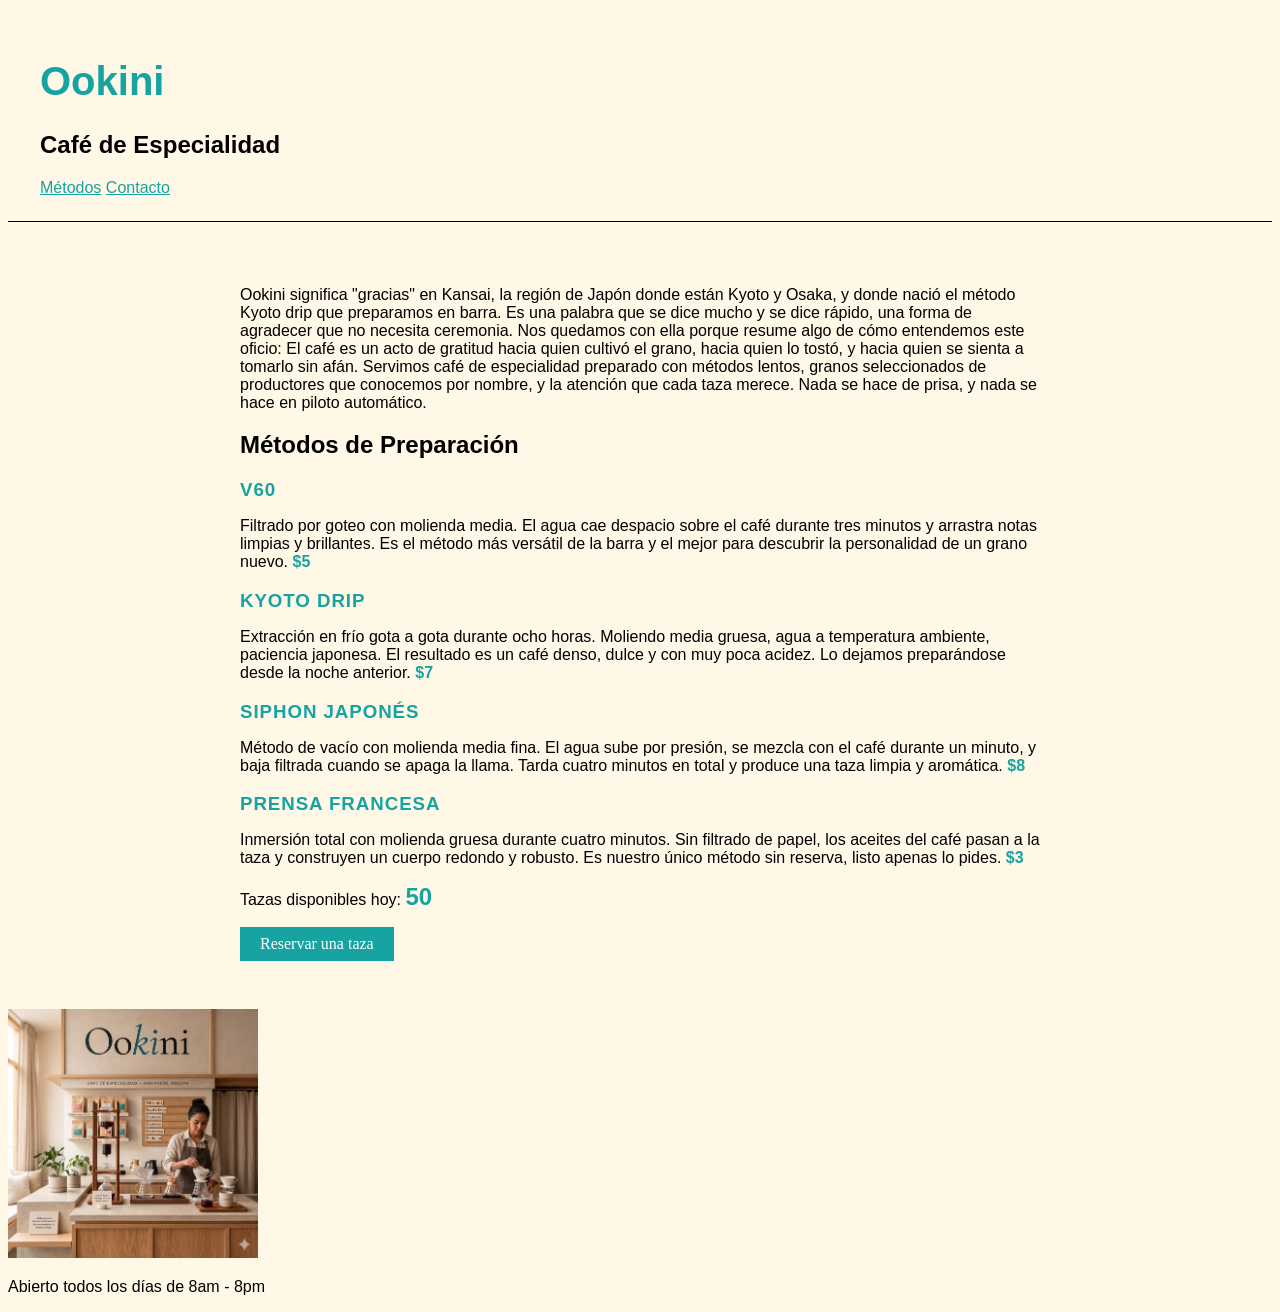
==== index.html @ 82b9a917 "Versión inicial proyecto Ookini" ====
<!DOCTYPE html>
<html lang="es">
<head>
    <meta charset="UTF-8">
    <meta name="viewport" content="width=device-width, initial-scale=1.0">
    <link rel="stylesheet" href="styles.css">
    <title>Ookini</title>
</head>
<body>

<header>
    <h1>Ookini</h1>
    <h2>Café de Especialidad</h2>
    <nav>
        <a href="#metodos">Métodos</a>
        <a href="#contacto">Contacto</a>
    </nav>
</header>    
<main>
    <section id="metodos">
        <p>
            Ookini significa "gracias" en Kansai, la región de Japón donde están Kyoto y Osaka, y donde
            nació el método Kyoto drip que preparamos en barra. Es una palabra que se dice mucho y se dice 
            rápido, una forma de agradecer que no necesita ceremonia. Nos quedamos con ella porque resume algo 
            de cómo entendemos este oficio: El café es un acto de gratitud hacia quien cultivó el grano, hacia
            quien lo tostó, y hacia quien se sienta a tomarlo sin afán. Servimos café de especialidad preparado 
            con métodos lentos, granos seleccionados de productores que conocemos por nombre, y la atención
            que cada taza merece. Nada se hace de prisa, y nada se hace en piloto automático.
        </p>

        <h2>Métodos de Preparación</h2>

        <h3 class="metodo-titulo">V60</h3>
        <p>
            Filtrado por goteo con molienda media. El agua cae despacio sobre el café durante tres minutos
            y arrastra notas limpias y brillantes. Es el método más versátil de la barra y el mejor para
            descubrir la personalidad de un grano nuevo.
            <span class="precio">$5</span> 
        </p>

        <h3 class="metodo-titulo">Kyoto Drip</h3>
        <p>
            Extracción en frío gota a gota durante ocho horas. Moliendo media gruesa, agua a temperatura ambiente,
            paciencia japonesa. El resultado es un café denso, dulce y con muy poca acidez. Lo dejamos preparándose
            desde la noche anterior.
            <span class="precio">$7</span>
        </p>

        <h3 class="metodo-titulo">Siphon Japonés</h3>
        <p>
            Método de vacío con molienda media fina. El agua sube por presión, se mezcla con el café durante un minuto,
            y baja filtrada cuando se apaga la llama. Tarda cuatro minutos en total y produce una taza limpia y aromática.
            <span class="precio">$8</span>
        </p>

        <h3 class="metodo-titulo">Prensa Francesa</h3>
        <p>
            Inmersión total con molienda gruesa durante cuatro minutos. Sin filtrado de papel,
            los aceites del café pasan a la taza y construyen un cuerpo redondo y robusto. Es 
            nuestro único método sin reserva, listo apenas lo pides.
            <span class="precio">$3</span>
        </p>
    </section>
    <section id="reservas">
        <p>Tazas disponibles hoy: <span id="contador-tazas">50</span></p>
        <button id="boton-reservar">Reservar una taza</button>
    </section>
</main>

<footer id="contacto">
    <img src="ookini-barra.png" alt="Barra de Ookini, café de especialidad" width="250">
    <p>Abierto todos los días de  8am - 8pm</p>
</footer>

<script src="script.js"></script>
</body>
</html>
---- styles.css ----
body {
    background-color: #FFF8E7;
    font-family: Arial, Helvetica, sans-serif;
    color: #000000;
}

h1 {
    color: #16A3A2;
    font-size: 2.5rem;
}

header {
    padding: 1.5rem 2rem;
    border-bottom: 1px solid #000000;
}

nav a {
    color: #16A3A2;
}

main {
    padding: 3rem 2rem;
    max-width: 800px;    
    margin: 0 auto;
}

.metodo-titulo {
    font-size: 1.1 rem;
    letter-spacing: 0.05em;
    text-transform: uppercase;
    margin-bottom: 0.25rem;
    color: #16A3A2;
}

.precio {
    font-weight: bold;
    color: #16A3A2;
}

#contador-tazas {
    font-size: 1.5rem;
    font-weight: bold;
    color: #16A3A2;
}

#boton-reservar {
    display: block;
    margin-top: 1rem;
    padding: 0.5rem 1.25rem;
    background-color: #16A3A2;
    color: #FFFFFF;
    border: none;
    font-family: Georgia, serif;
    font-size: 1rem;
    cursor: pointer;
}
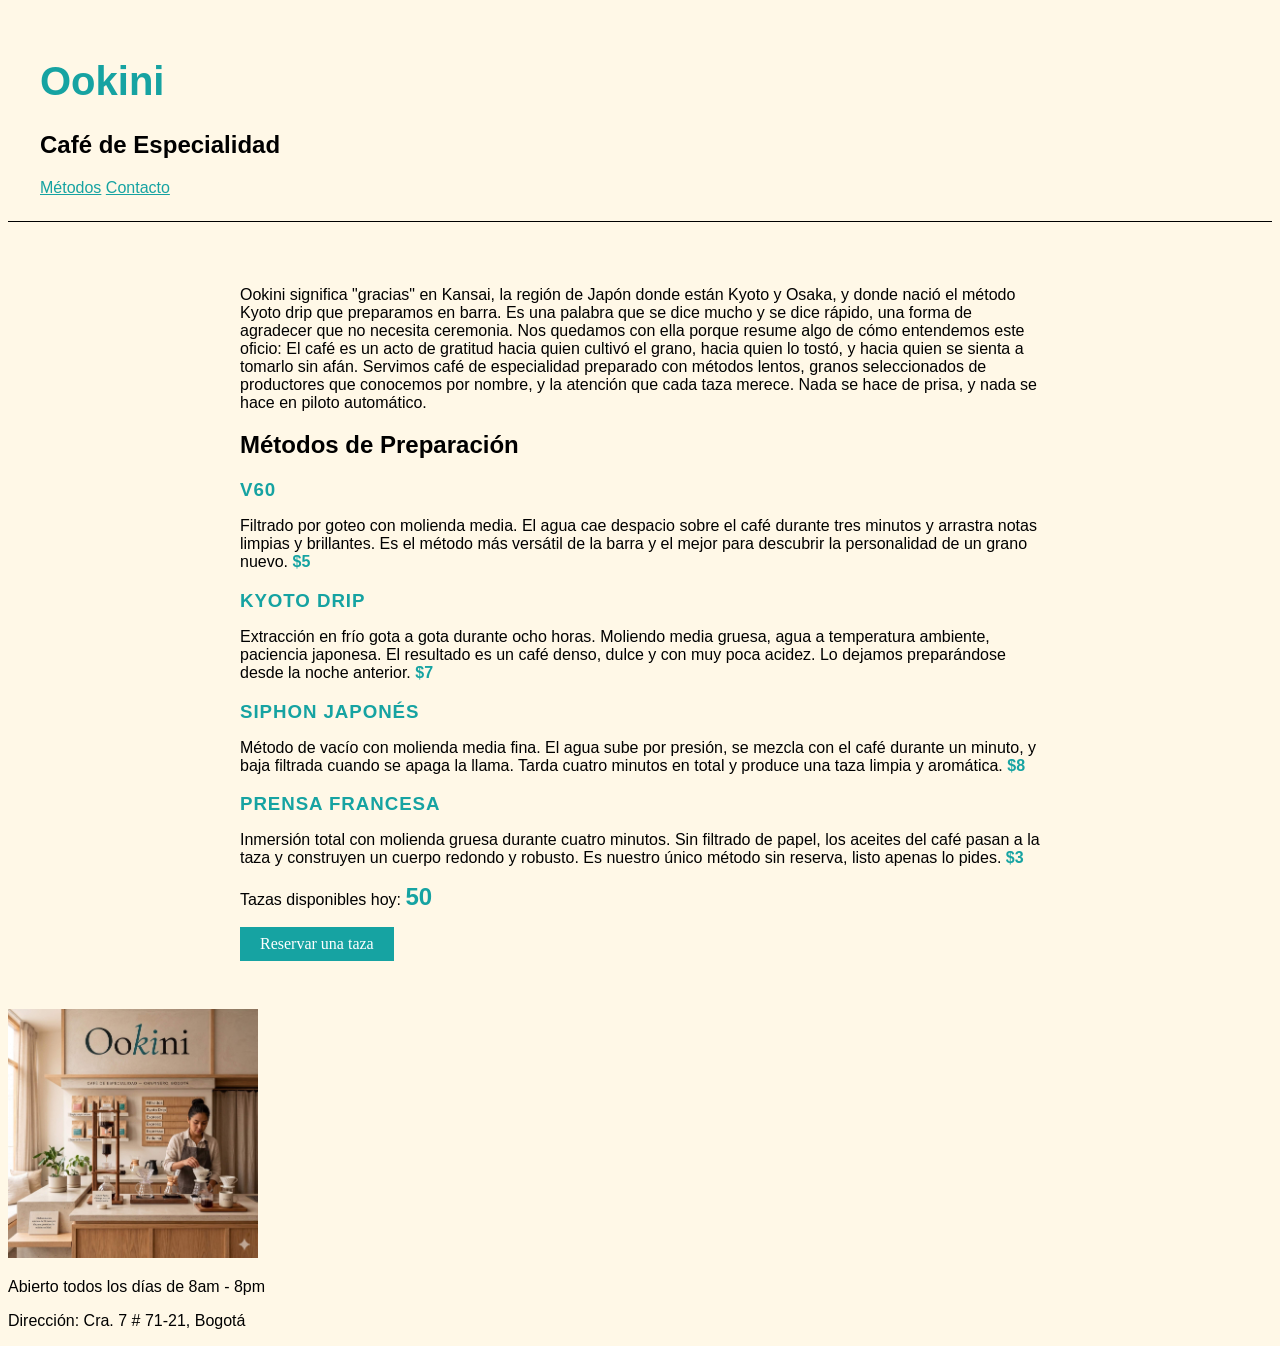
==== commit da94bb28: "Agregar dirección en el Footer" ====
--- a/index.html
+++ b/index.html
@@ -70,6 +70,7 @@
 <footer id="contacto">
     <img src="ookini-barra.png" alt="Barra de Ookini, café de especialidad" width="250">
     <p>Abierto todos los días de  8am - 8pm</p>
+    <p>Dirección: Cra. 7 # 71-21, Bogotá</p>
 </footer>
 
 <script src="script.js"></script>
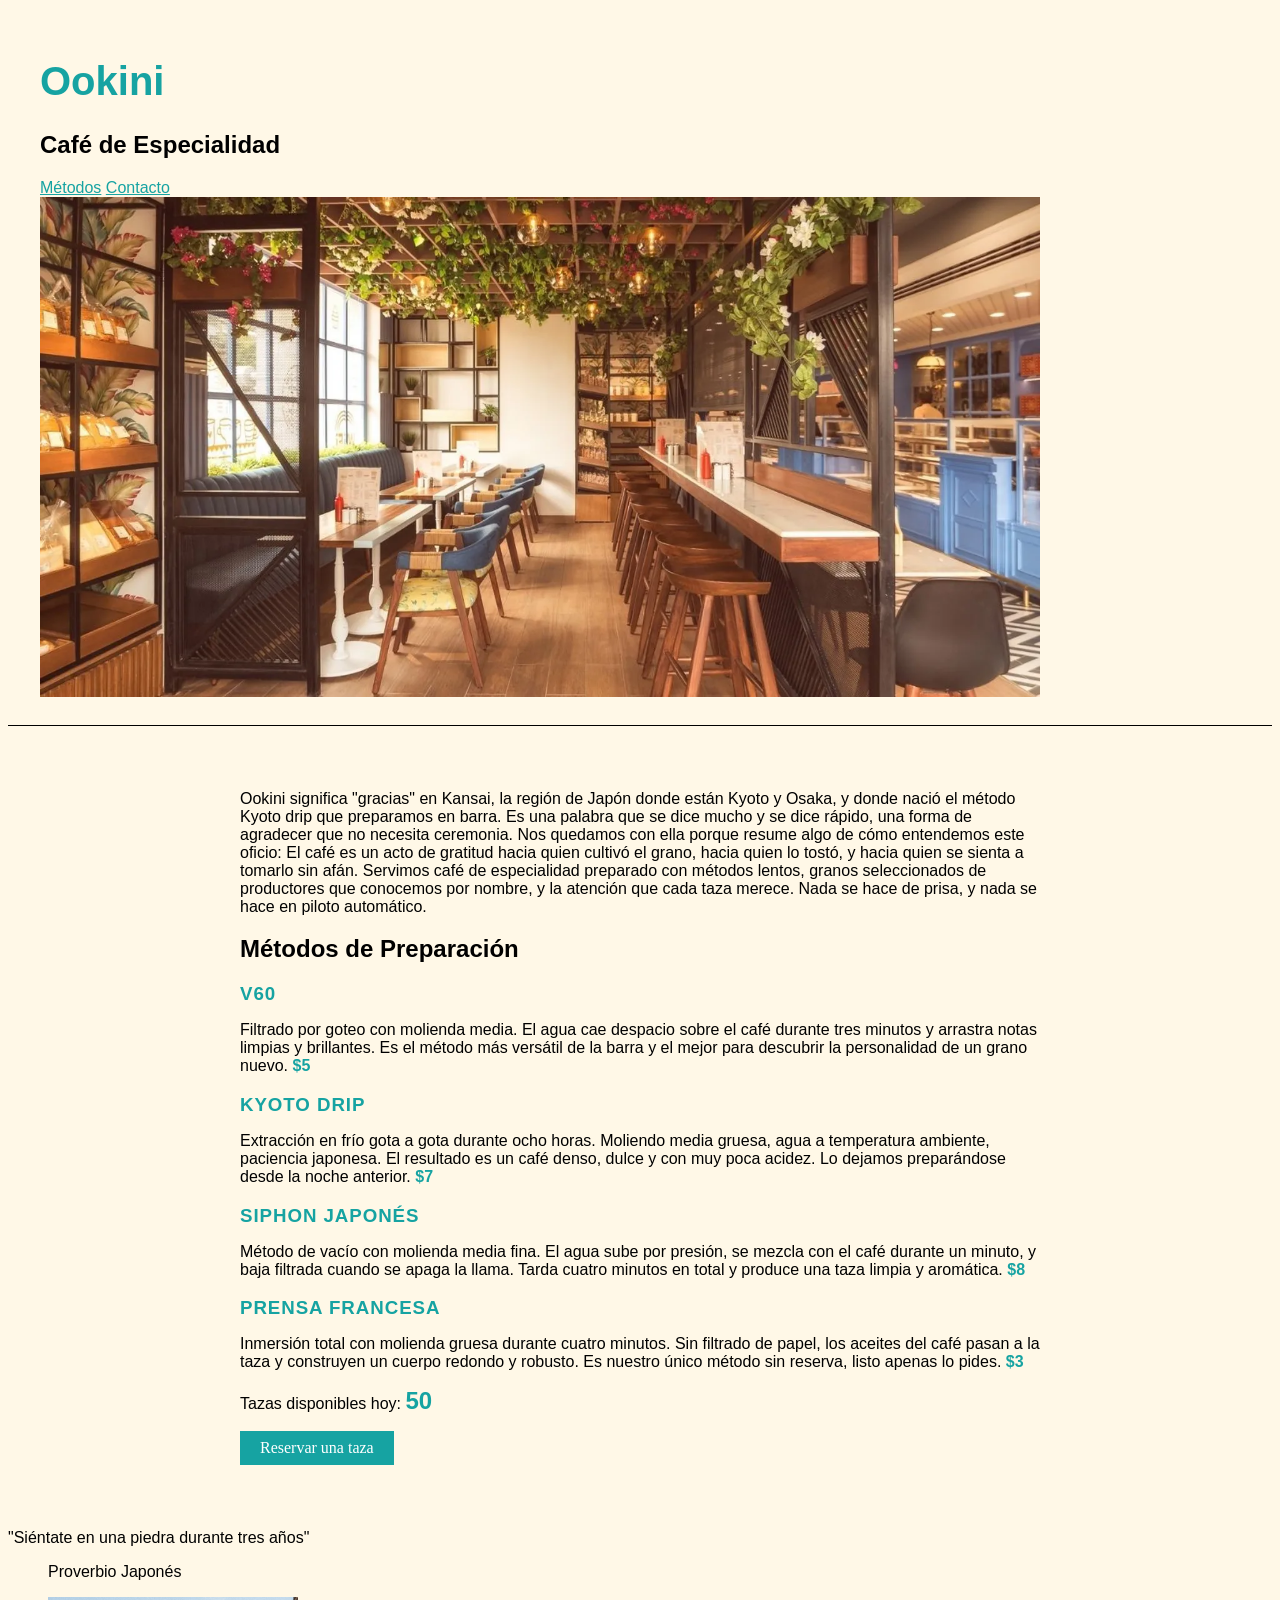
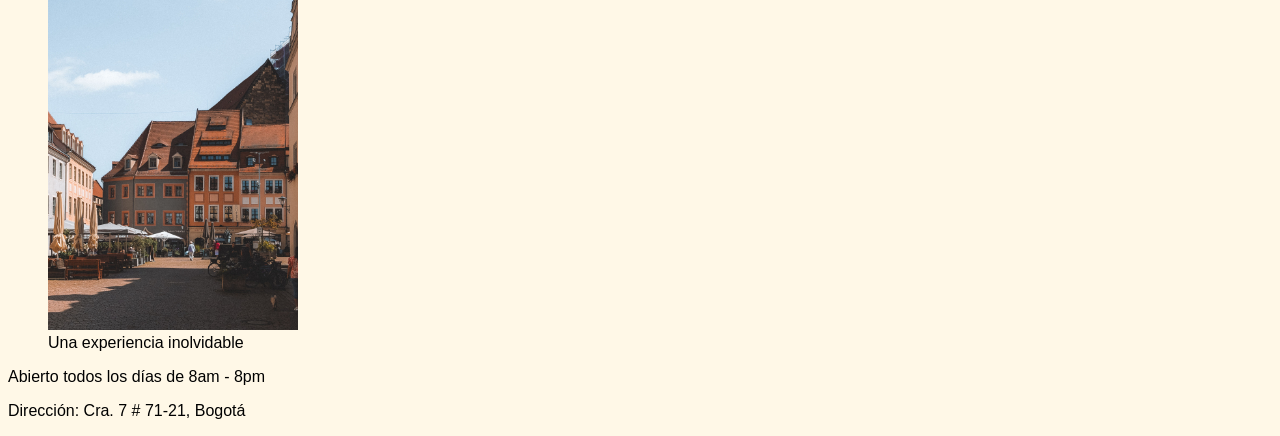
==== commit e27b5da9: "Agregando diferentes etiquetas de texto para la página" ====
--- a/index.html
+++ b/index.html
@@ -14,7 +14,11 @@
     <nav>
         <a href="#metodos">Métodos</a>
         <a href="#contacto">Contacto</a>
+
     </nav>
+
+    <img src="/img/inside_cafe.webp" alt="Cafe Ookini desde adentro" width="1000" height="500">
+
 </header>    
 <main>
     <section id="metodos">
@@ -67,8 +71,15 @@
     </section>
 </main>
 
+<p>"Siéntate en una piedra durante tres años"</p>
+<blockquote>Proverbio Japonés</blockquote>
+
+<figure>
+    <img src="/img/outside_cafe.jpg" alt="Barra de Ookini, café de especialidad" width="250">
+    <figcaption>Una experiencia inolvidable</figcaption>
+</figure>
+
 <footer id="contacto">
-    <img src="ookini-barra.png" alt="Barra de Ookini, café de especialidad" width="250">
     <p>Abierto todos los días de  8am - 8pm</p>
     <p>Dirección: Cra. 7 # 71-21, Bogotá</p>
 </footer>
